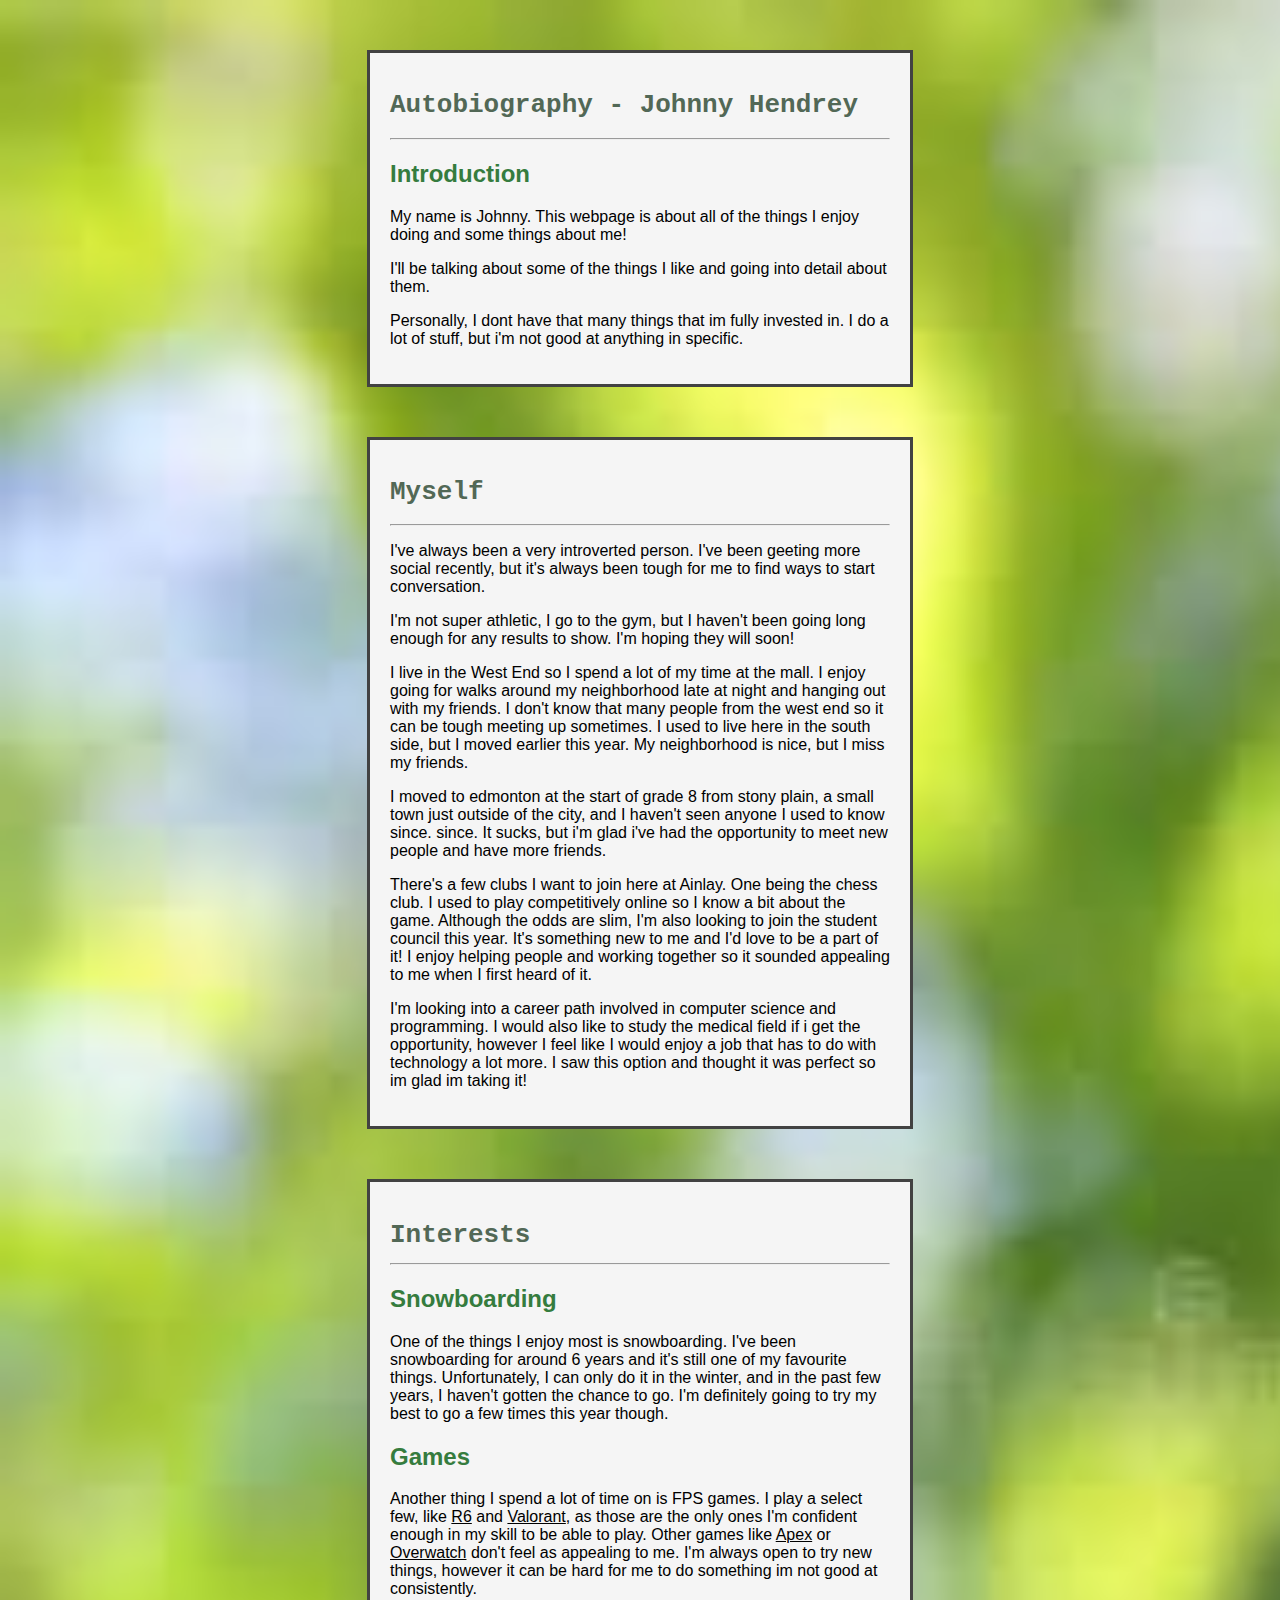
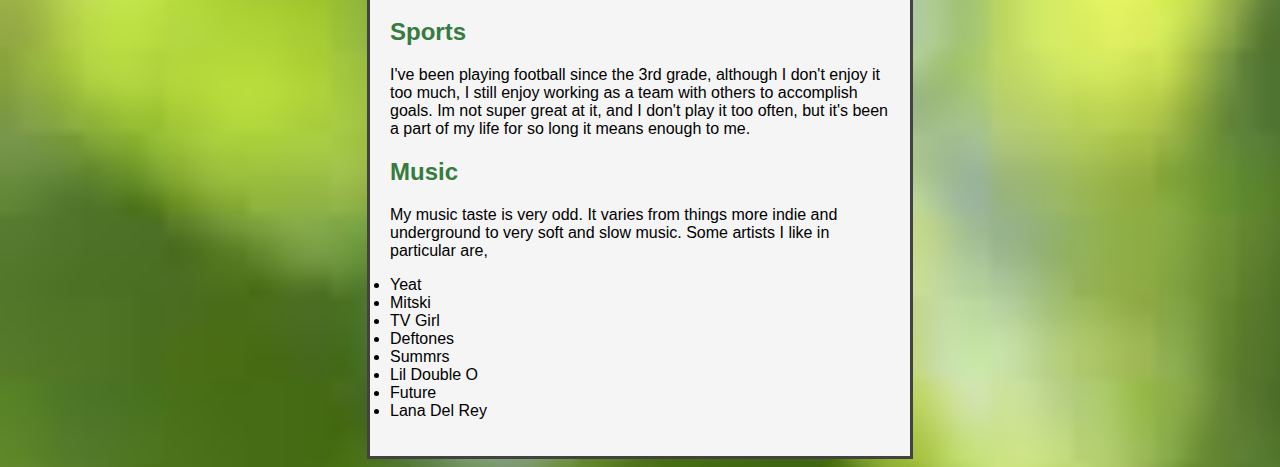
==== index.html @ 7e09918e "Initial commit" ====
<!DOCTYPE html>
<html>
  <head>
    <title>Autobiography</title>
    <link rel="stylesheet" href="style.css" />
  </head>
  <body>
    <div>
      <h1>Autobiography - Johnny Hendrey</h1>

      <hr />
      <h2>Introduction</h2>
      <p>
        My name is Johnny. This webpage is about all of the things I enjoy doing
        and some things about me!
      </p>
      <p>
        I'll be talking about some of the things I like and going into detail
        about them.
      </p>
      <p>
        Personally, I dont have that many things that im fully invested in. I do
        a lot of stuff, but i'm not good at anything in specific.
      </p>
    </div>

    <div>
      <h1>Myself</h1>
      <hr />
      <p>
        I've always been a very introverted person. I've been geeting more
        social recently, but it's always been tough for me to find ways to start
        conversation.
      </p>
      <p>
        I'm not super athletic, I go to the gym, but I haven't been going long
        enough for any results to show. I'm hoping they will soon!
      </p>

      <p>
        I live in the West End so I spend a lot of my time at the mall. I enjoy
        going for walks around my neighborhood late at night and hanging out
        with my friends. I don't know that many people from the west end so it
        can be tough meeting up sometimes. I used to live here in the south
        side, but I moved earlier this year. My neighborhood is nice, but I miss
        my friends.
      </p>

      <p>
        I moved to edmonton at the start of grade 8 from stony plain, a small
        town just outside of the city, and I haven't seen anyone I used to know
        since. since. It sucks, but i'm glad i've had the opportunity to meet
        new people and have more friends.
      </p>
      <p>
        There's a few clubs I want to join here at Ainlay. One being the chess
        club. I used to play competitively online so I know a bit about the
        game. Although the odds are slim, I'm also looking to join the student
        council this year. It's something new to me and I'd love to be a part of
        it! I enjoy helping people and working together so it sounded appealing
        to me when I first heard of it.
      </p>
      <p>
        I'm looking into a career path involved in computer science and
        programming. I would also like to study the medical field if i get the
        opportunity, however I feel like I would enjoy a job that has to do with
        technology a lot more. I saw this option and thought it was perfect so
        im glad im taking it!
      </p>
    </div>

    <div>
      <h1>
        Interests
        <hr />
      </h1>

      <h2>Snowboarding</h2>
      <p>
        One of the things I enjoy most is snowboarding. I've been snowboarding
        for around 6 years and it's still one of my favourite things.
        Unfortunately, I can only do it in the winter, and in the past few
        years, I haven't gotten the chance to go. I'm definitely going to try my
        best to go a few times this year though.
      </p>

      <h2>Games</h2>
      <p>
        Another thing I spend a lot of time on is FPS games. I play a select
        few, like
        <a
          href="https://www.ubisoft.com/en-ca/game/rainbow-six/siege"
          target="blank_"
          >R6</a
        >
        and
        <a href="https://playvalorant.com/en-us/" target="blank_">Valorant</a>,
        as those are the only ones I'm confident enough in my skill to be able
        to play. Other games like
        <a href="https://www.ea.com/games/apex-legends" target="blank_">Apex</a>
        or
        <a href="https://playoverwatch.com/en-us/" target="blank_">Overwatch</a>
        don't feel as appealing to me. I'm always open to try new things,
        however it can be hard for me to do something im not good at
        consistently.
      </p>

      <h2>Sports</h2>
      <p>
        I've been playing football since the 3rd grade, although I don't enjoy
        it too much, I still enjoy working as a team with others to accomplish
        goals. Im not super great at it, and I don't play it too often, but it's
        been a part of my life for so long it means enough to me.
      </p>
      <h2>Music</h2>
      <p>
        My music taste is very odd. It varies from things more indie and
        underground to very soft and slow music. Some artists I like in
        particular are,

        <li>Yeat</li>

        <li>Mitski</li>

        <li>TV Girl</li>

        <li>Deftones</li>

        <li>Summrs</li>

        <li>Lil Double O</li>

        <li>Future</li>

        <li>Lana Del Rey</li>
      </p>
    </div>
  </body>
</html>
---- style.css ----
div {
  width: 500px;
  margin: auto;
  padding: 20px;
  background-color: whitesmoke;
  border: 3px solid rgb(66, 66, 66);
  margin-top: 50px;
  font-family: -apple-system, BlinkMacSystemFont, "Segoe UI", Roboto, Oxygen,
    Ubuntu, Cantarell, "Open Sans", "Helvetica Neue", sans-serif;
}

body {
  background-image: url("img/background/images.png");
  background-size: 2000px;
  background-repeat: no-repeat;
}

h1 {
  color: rgb(82, 104, 86);
  font-family: monospace;
}

h2 {
  color: rgb(53, 124, 62);
  font-family: Arial, Helvetica, sans-serif;
}
a:hover {
  color: darkgray;
}

p {
  color: black;
}
a {
  color: black;
}
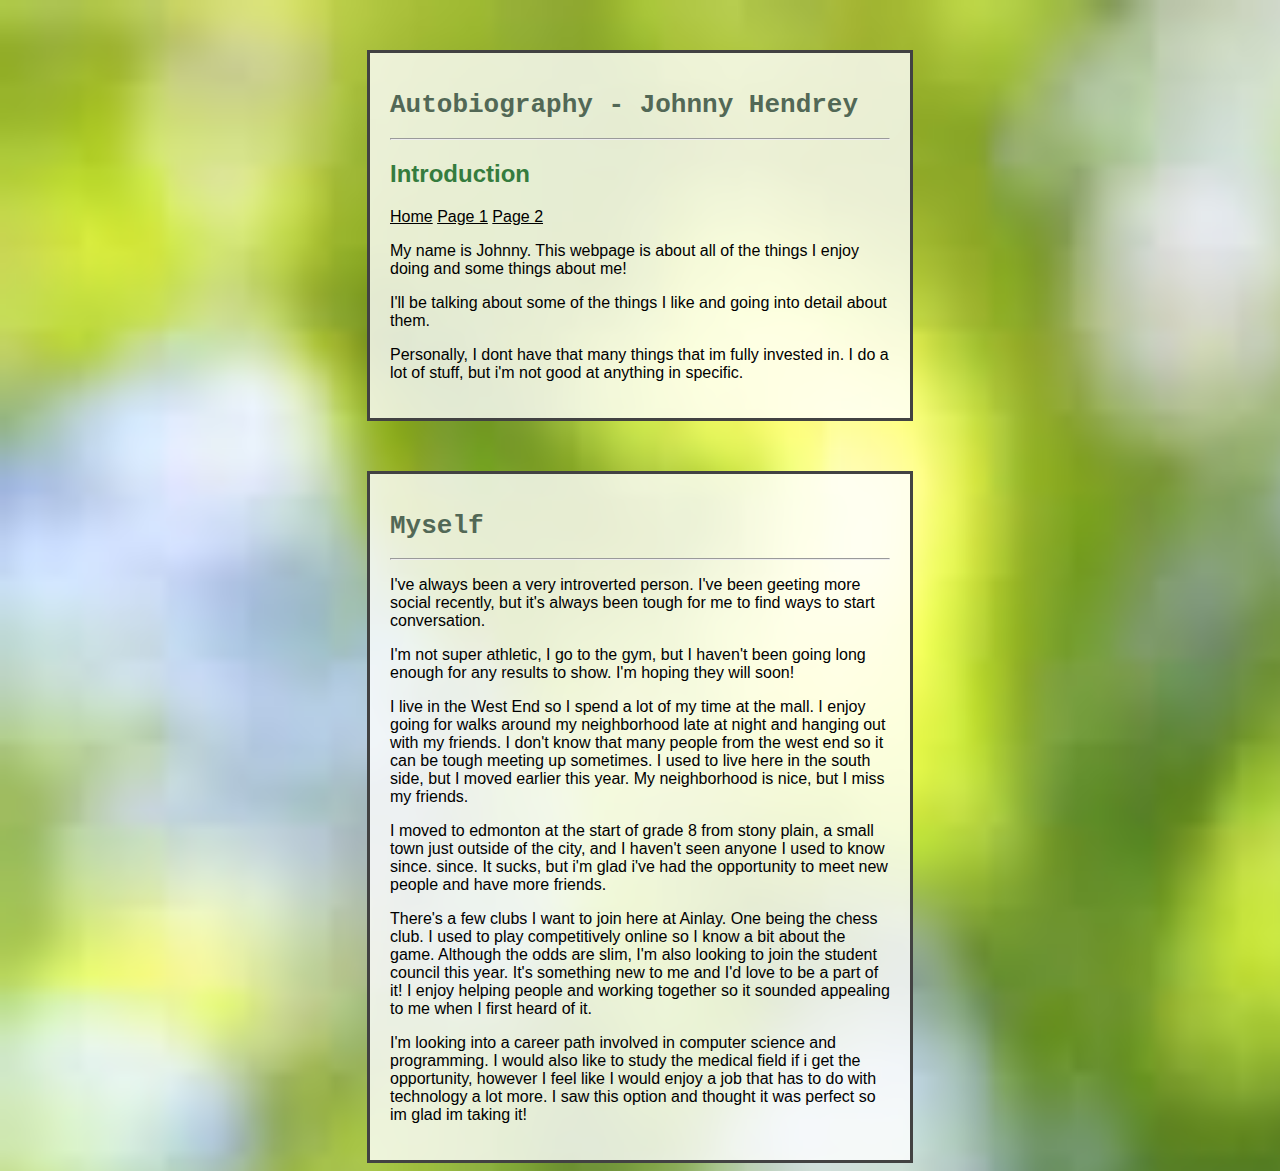
==== commit 42bddcbf: "Website" ====
--- a/index.html
+++ b/index.html
@@ -10,6 +10,11 @@
 
       <hr />
       <h2>Introduction</h2>
+      <p>
+        <a class="aa" href="index.html">Home</a>
+        <a class="aa" href="About Me.html">Page 1</a>
+        <a class="aa" href="Quiz.html">Page 2</a>
+      </p>
       <p>
         My name is Johnny. This webpage is about all of the things I enjoy doing
         and some things about me!
@@ -68,72 +73,5 @@
         im glad im taking it!
       </p>
     </div>
-
-    <div>
-      <h1>
-        Interests
-        <hr />
-      </h1>
-
-      <h2>Snowboarding</h2>
-      <p>
-        One of the things I enjoy most is snowboarding. I've been snowboarding
-        for around 6 years and it's still one of my favourite things.
-        Unfortunately, I can only do it in the winter, and in the past few
-        years, I haven't gotten the chance to go. I'm definitely going to try my
-        best to go a few times this year though.
-      </p>
-
-      <h2>Games</h2>
-      <p>
-        Another thing I spend a lot of time on is FPS games. I play a select
-        few, like
-        <a
-          href="https://www.ubisoft.com/en-ca/game/rainbow-six/siege"
-          target="blank_"
-          >R6</a
-        >
-        and
-        <a href="https://playvalorant.com/en-us/" target="blank_">Valorant</a>,
-        as those are the only ones I'm confident enough in my skill to be able
-        to play. Other games like
-        <a href="https://www.ea.com/games/apex-legends" target="blank_">Apex</a>
-        or
-        <a href="https://playoverwatch.com/en-us/" target="blank_">Overwatch</a>
-        don't feel as appealing to me. I'm always open to try new things,
-        however it can be hard for me to do something im not good at
-        consistently.
-      </p>
-
-      <h2>Sports</h2>
-      <p>
-        I've been playing football since the 3rd grade, although I don't enjoy
-        it too much, I still enjoy working as a team with others to accomplish
-        goals. Im not super great at it, and I don't play it too often, but it's
-        been a part of my life for so long it means enough to me.
-      </p>
-      <h2>Music</h2>
-      <p>
-        My music taste is very odd. It varies from things more indie and
-        underground to very soft and slow music. Some artists I like in
-        particular are,
-
-        <li>Yeat</li>
-
-        <li>Mitski</li>
-
-        <li>TV Girl</li>
-
-        <li>Deftones</li>
-
-        <li>Summrs</li>
-
-        <li>Lil Double O</li>
-
-        <li>Future</li>
-
-        <li>Lana Del Rey</li>
-      </p>
-    </div>
   </body>
 </html>
--- a/style.css
+++ b/style.css
@@ -2,7 +2,7 @@
   width: 500px;
   margin: auto;
   padding: 20px;
-  background-color: whitesmoke;
+  background-color: rgba(255, 255, 255, 0.8);
   border: 3px solid rgb(66, 66, 66);
   margin-top: 50px;
   font-family: -apple-system, BlinkMacSystemFont, "Segoe UI", Roboto, Oxygen,
@@ -34,3 +34,58 @@
 a {
   color: black;
 }
+.smallhrhr {
+  width: 200px;
+  margin-left: 10px;
+  
+}
+
+.aa {
+font-family: Verdana, Geneva, Tahoma, sans-serif;
+}
+
+.wock {
+  margin-top: 10px;
+}
+
+button:hover {
+  cursor: pointer;
+}
+
+.hrhrsmall {
+  margin-left: 10px;
+  width: 200px;
+  margin-top: 25px;
+  margin-bottom: 25px;
+  
+}
+button {
+  padding: 5px;
+}
+.snowboard {
+  height: auto; 
+  width: auto; 
+  max-width: 200px; 
+  max-height: 200px;
+}
+.game {
+  height: auto; 
+  width: auto; 
+  max-width: 500px; 
+  max-height: 500px;
+}
+.music {
+  height: auto; 
+  width: auto; 
+  max-width: 500px; 
+  max-height: 500px;
+}
+.sport {
+  height: auto; 
+  width: auto; 
+  max-width: 100px; 
+  max-height: 100px;
+}
+
+
+
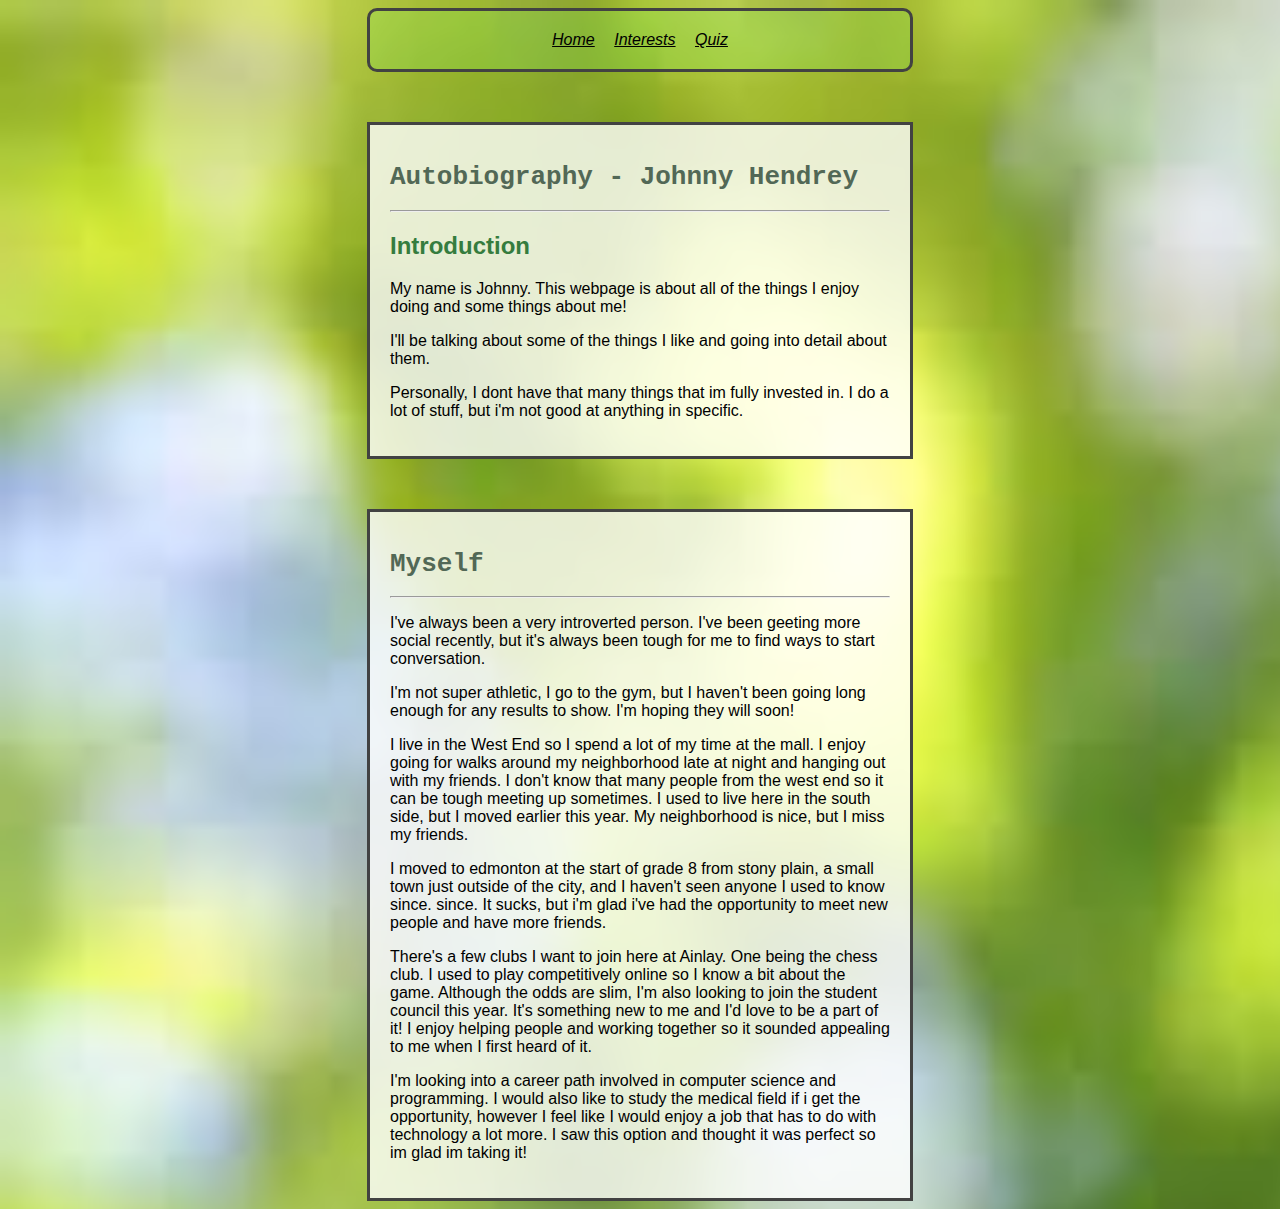
==== commit 1de2861c: "Final Version" ====
--- a/index.html
+++ b/index.html
@@ -5,16 +5,17 @@
     <link rel="stylesheet" href="style.css" />
   </head>
   <body>
+    <div class="pages">
+      <a class="aa" href="index.html">Home</a>
+      <a class="aa" href="About Me.html">Interests</a>
+      <a class="aa" href="Quiz.html">Quiz</a>
+    </div>
     <div>
       <h1>Autobiography - Johnny Hendrey</h1>
 
       <hr />
       <h2>Introduction</h2>
-      <p>
-        <a class="aa" href="index.html">Home</a>
-        <a class="aa" href="About Me.html">Page 1</a>
-        <a class="aa" href="Quiz.html">Page 2</a>
-      </p>
+      <p></p>
       <p>
         My name is Johnny. This webpage is about all of the things I enjoy doing
         and some things about me!
--- a/style.css
+++ b/style.css
@@ -86,6 +86,20 @@
   max-width: 100px; 
   max-height: 100px;
 }
+.pages {
+  margin: auto;
+  text-align: center ;
+  word-spacing: 15px;
+  border-radius: 10px;
+  font-style: italic;
+  font-weight: 200;
+  background-color: rgba(131, 255, 106, 0.19);
+}
+.interestshr {
+  margin-left: 10px;
+  width: 300px;
+}
 
 
 
+
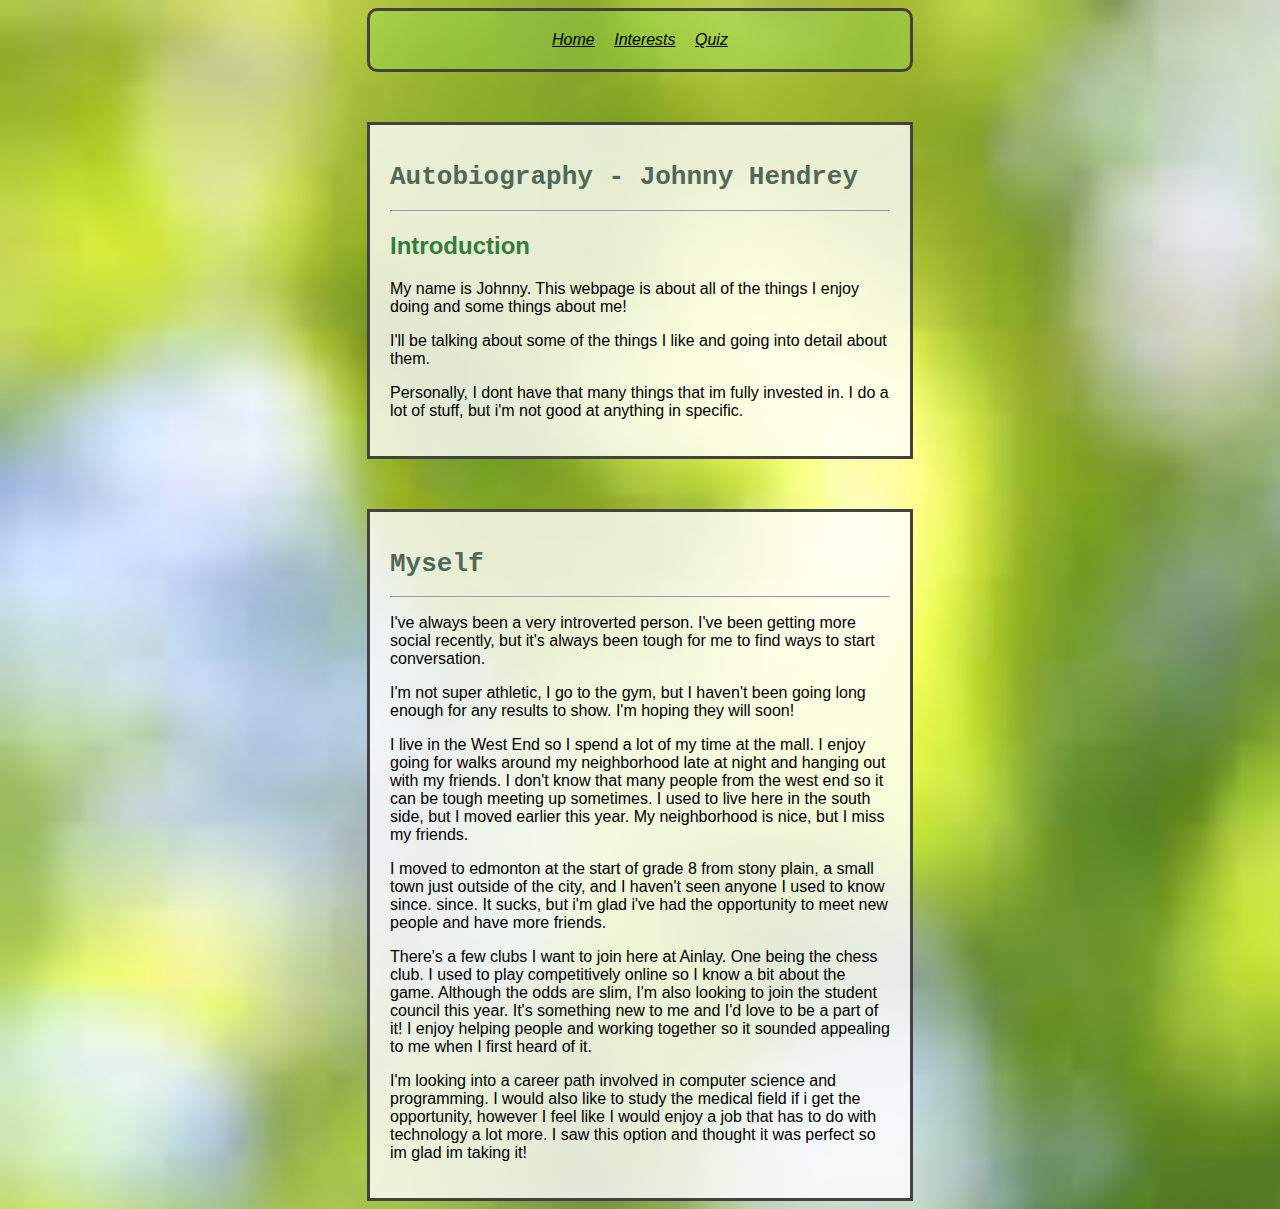
==== commit 3dda90a4: "Website (Java)" ====
--- a/index.html
+++ b/index.html
@@ -1,4 +1,7 @@
 <!DOCTYPE html>
+<meta charset="UTF-8" />
+<meta http-equiv="X-UA-Compatible" content="IE=edge" />
+<meta name="viewport" content="width=device-width, initial-scale=1.0" />
 <html>
   <head>
     <title>Autobiography</title>
@@ -34,7 +37,7 @@
       <h1>Myself</h1>
       <hr />
       <p>
-        I've always been a very introverted person. I've been geeting more
+        I've always been a very introverted person. I've been getting more
         social recently, but it's always been tough for me to find ways to start
         conversation.
       </p>
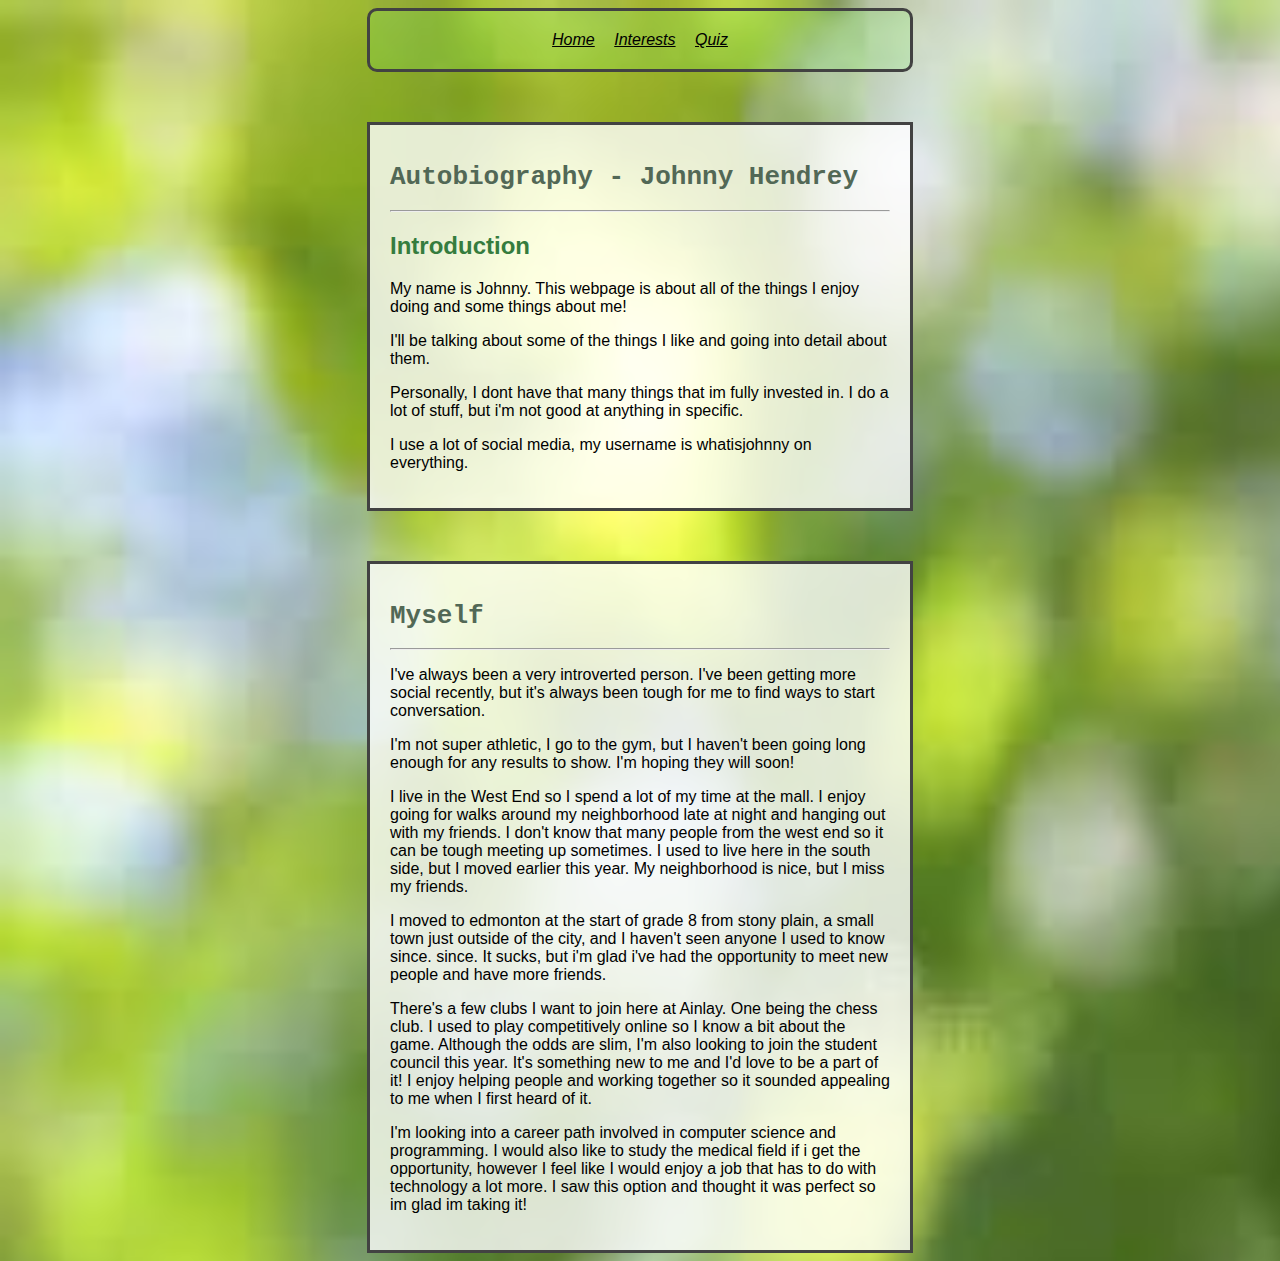
==== commit 8397c680: "fb0gub0ebgui" ====
--- a/index.html
+++ b/index.html
@@ -30,6 +30,9 @@
       <p>
         Personally, I dont have that many things that im fully invested in. I do
         a lot of stuff, but i'm not good at anything in specific.
+      </p>
+      <p>
+        I use a lot of social media, my username is whatisjohnny on everything.
       </p>
     </div>
 
--- a/style.css
+++ b/style.css
@@ -11,7 +11,7 @@
 
 body {
   background-image: url("img/background/images.png");
-  background-size: 2000px;
+  background-size: 1500px;
   background-repeat: no-repeat;
 }
 
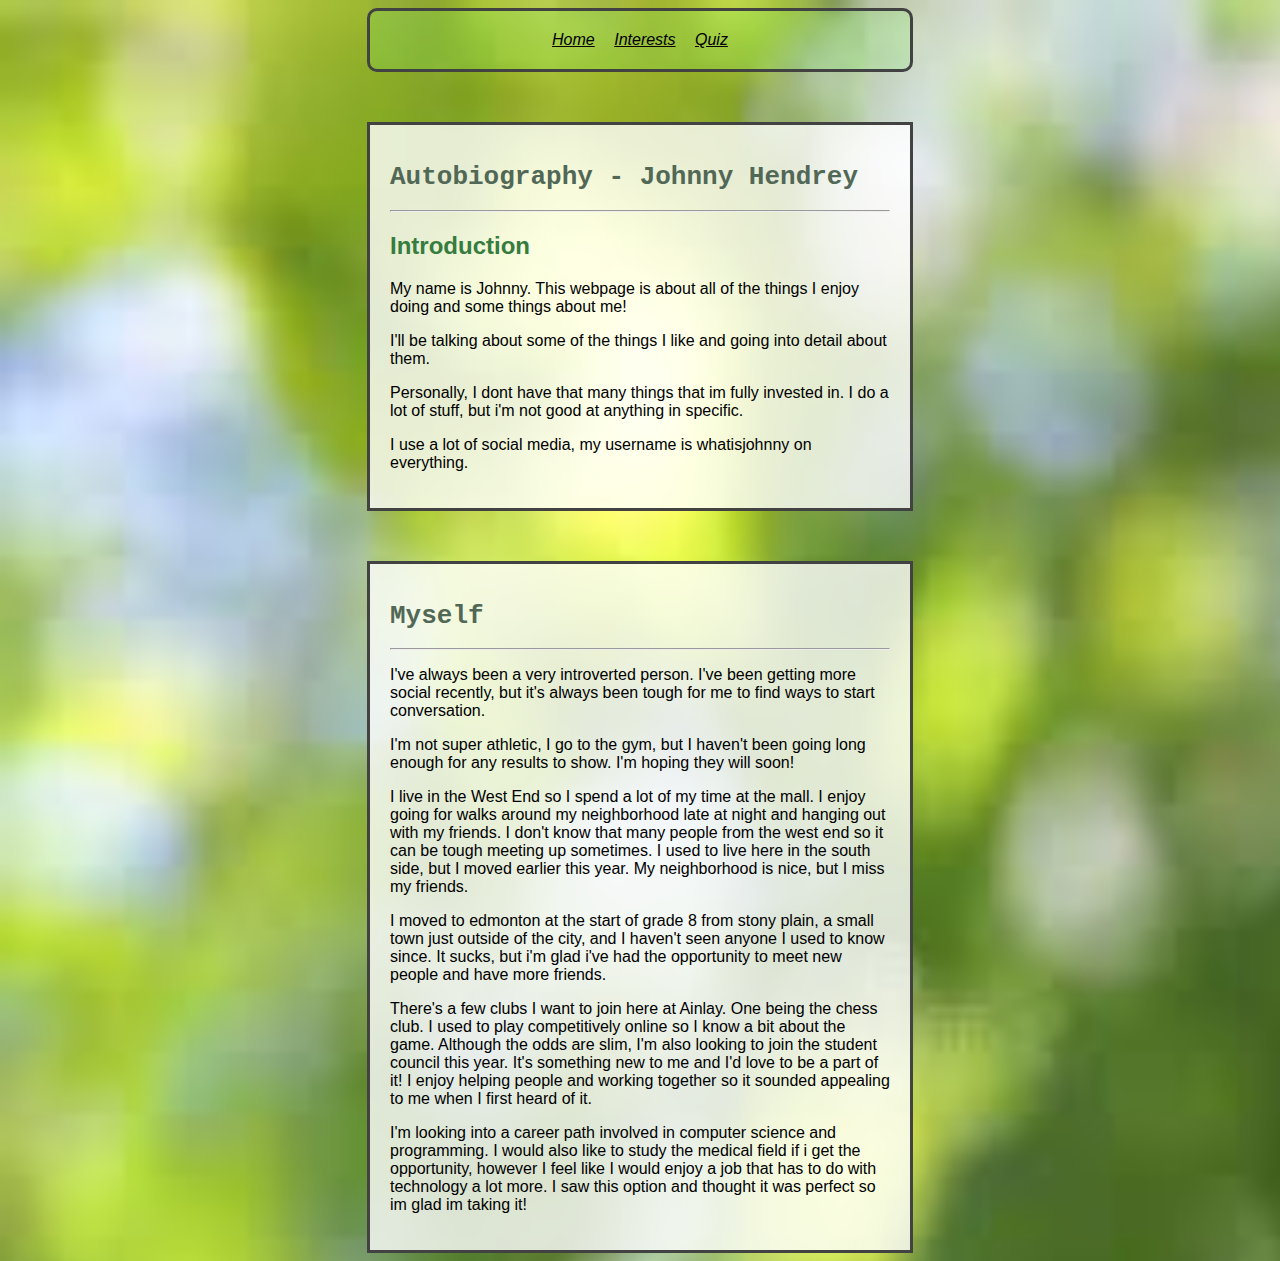
==== commit fc2d56f7: "dsa" ====
--- a/index.html
+++ b/index.html
@@ -1,9 +1,11 @@
 <!DOCTYPE html>
-<meta charset="UTF-8" />
-<meta http-equiv="X-UA-Compatible" content="IE=edge" />
-<meta name="viewport" content="width=device-width, initial-scale=1.0" />
+
 <html>
   <head>
+    <meta charset="UTF-8" />
+    <meta http-equiv="X-UA-Compatible" content="IE=edge" />
+    <meta name="viewport" content="width=device-width, initial-scale=1.0" />
+    <script defer src="main.js"></script>
     <title>Autobiography</title>
     <link rel="stylesheet" href="style.css" />
   </head>
@@ -61,8 +63,8 @@
       <p>
         I moved to edmonton at the start of grade 8 from stony plain, a small
         town just outside of the city, and I haven't seen anyone I used to know
-        since. since. It sucks, but i'm glad i've had the opportunity to meet
-        new people and have more friends.
+        since. It sucks, but i'm glad i've had the opportunity to meet new
+        people and have more friends.
       </p>
       <p>
         There's a few clubs I want to join here at Ainlay. One being the chess
--- a/style.css
+++ b/style.css
@@ -24,6 +24,7 @@
   color: rgb(53, 124, 62);
   font-family: Arial, Helvetica, sans-serif;
 }
+
 a:hover {
   color: darkgray;
 }
@@ -31,9 +32,11 @@
 p {
   color: black;
 }
+
 a {
   color: black;
 }
+
 .smallhrhr {
   width: 200px;
   margin-left: 10px;
